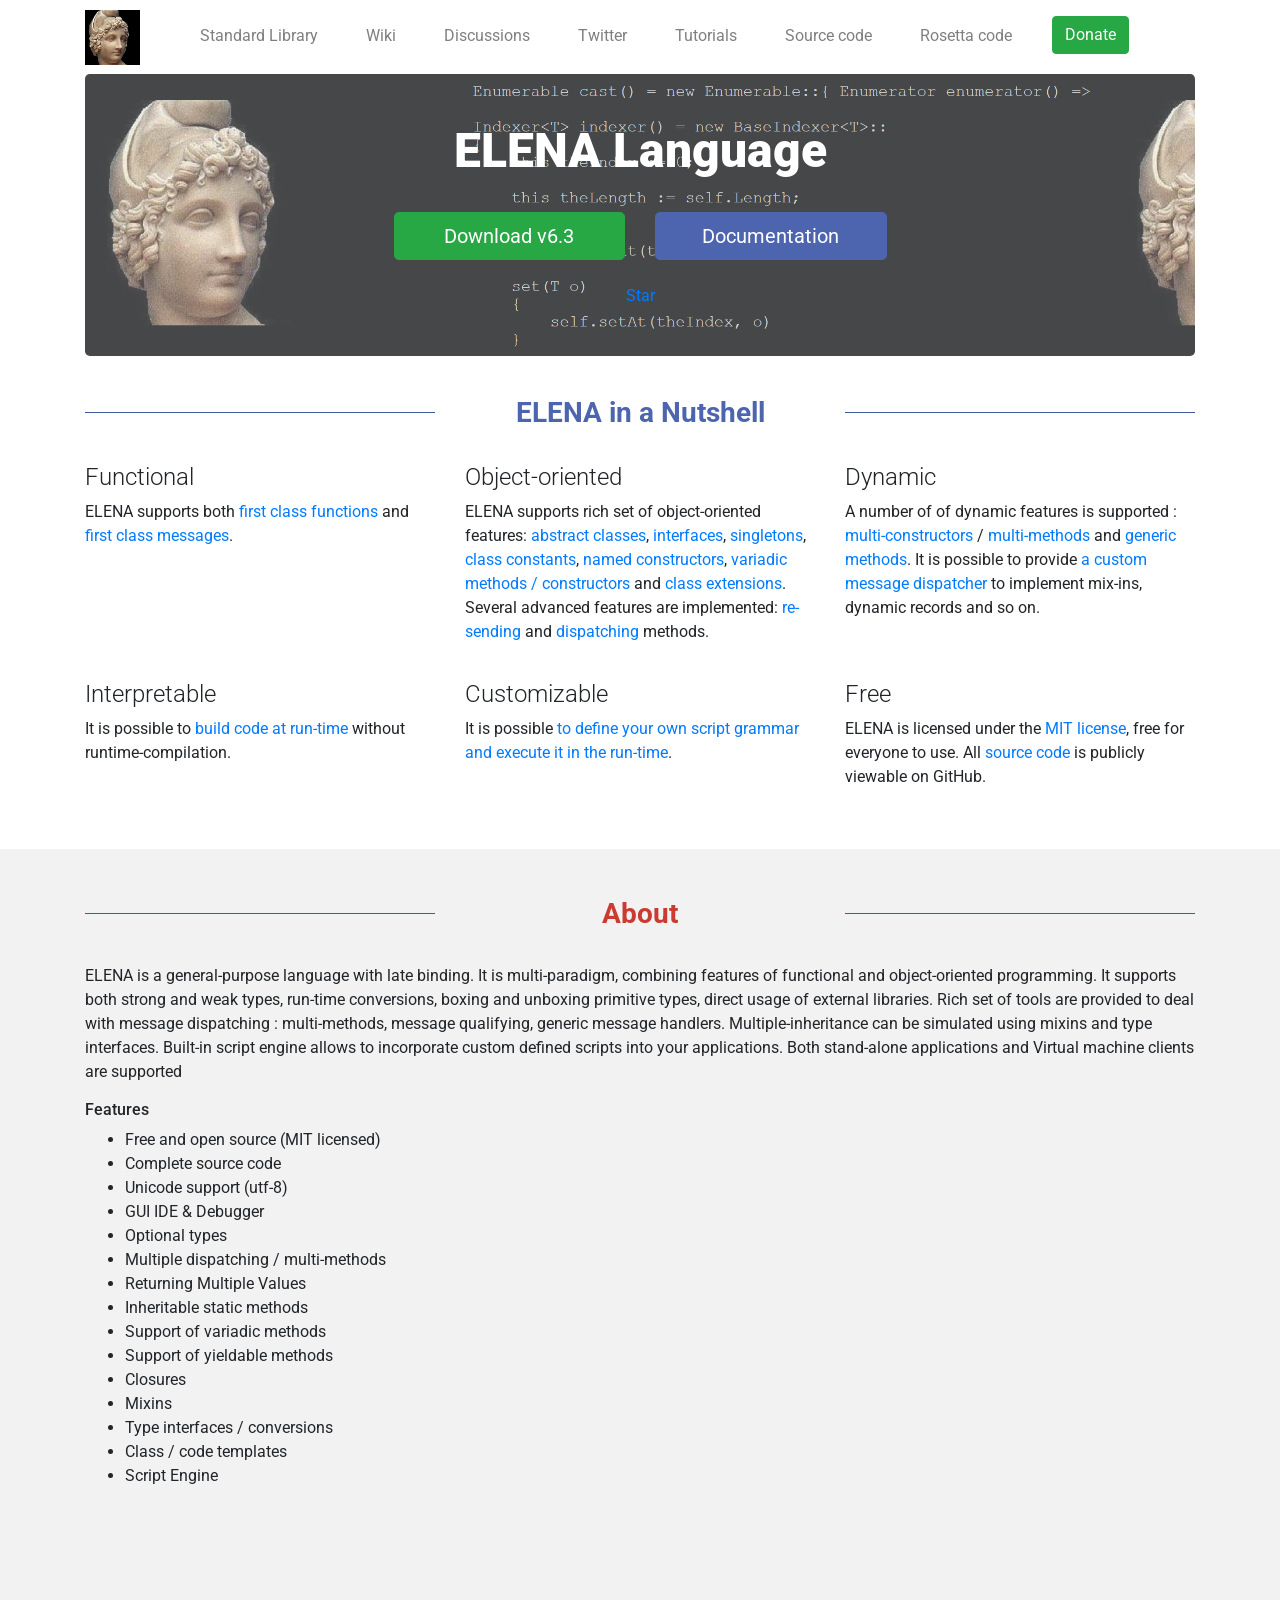
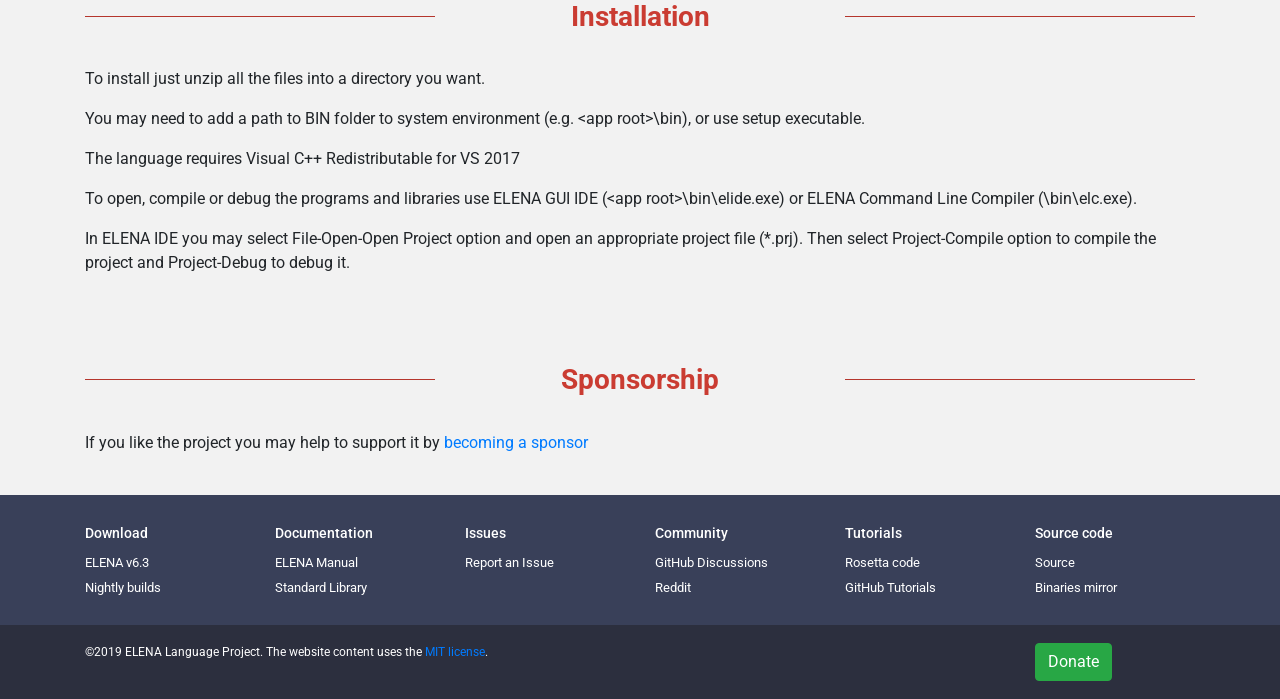
==== index.html @ dbf39932 "fixing index page" ====
<!DOCTYPE html>
<html lang="en">
<head>
   <meta charset="utf-8">
   <meta http-equiv="content-type" content="text/html; charset=UTF-8">
   <title>ELENA Programming Language</title>
   <meta name="author" content="Aleksey Rakov">
   <meta property="og:title" content="ELENA Programming Language"/>
   <meta property="og:image" content="/header_70.png"/>
   <meta name="description" content="ELENA is a general-purpose, pure object-oriented language with late binding">
   <meta name="keywords" content="ELENA is a general-purpose language with late binding. It is multi-paradigm, combining features of functional and object-oriented programming. Find out more about ELENA here.">
   <link href="https://fonts.googleapis.com/css?family=Roboto:400,400i,500,500i,700,700i" rel="stylesheet">
   <link href="bootstrap.min.css" rel="stylesheet">
   <link rel="stylesheet" href="app.css" />
   <link rel="stylesheet" href="fonts.css" />
   <link rel="stylesheet" href="github.css" /> 
   <link rel="icon" type="image/png" href="/logo.png"/>
</header>     
<body>
   <div class="container py-3 py-lg-0">
     <nav class="navbar navbar-expand-lg navbar-light bg-light" id="main-menu">
       <a class="navbar-brand" href="/" id="logo">
         <img src="logo.png" />
       </a>
       <button class="navbar-toggler ml-auto hidden-sm-up float-xs-left" type="button" data-toggle="collapse" data-target="#navbarSupportedContent" aria-controls="navbarSupportedContent" aria-expanded="false" aria-label="Toggle navigation">
         <span class="navbar-toggler-icon"></span>
       </button>
       <div class="collapse navbar-collapse" id="navbarSupportedContent">
         <ul class="navbar-nav mr-auto">
           <li class="nav-item  flex-md-fill text-md-center">
             <a class="nav-link" href="api/index.html">Standard Library</a>
           </li>
           <li class="nav-item flex-md-fill text-md-center">
             <a class="nav-link" href="https://github.com/ELENA-LANG/elena-lang/wiki">Wiki</a>
           </li>
           <li class="nav-item  flex-md-fill text-md-center">
             <a class="nav-link" href="https://github.com/ELENA-LANG/elena-lang/discussions/">Discussions</a>
           </li>
           <li class="nav-item  flex-md-fill text-md-center">
             <a class="nav-link" href="https://twitter.com/elena_language">Twitter</a>
           </li>
           <li class="nav-item  flex-md-fill text-md-center">
             <a class="nav-link" href="https://github.com/ELENA-LANG/elena-lang/wiki/Tutorials">Tutorials</a>
           </li>
           <li class="nav-item  flex-md-fill text-md-center">
             <a class="nav-link" href="https://github.com/ELENA-LANG/elena-lang">Source code</a>
           </li>
           <li class="nav-item  flex-md-fill text-md-center">
             <a class="nav-link" href="http://rosettacode.org/wiki/Category:Elena">Rosetta code</a>
           </li>
           <li class="nav-item donate flex-md-fill text-md-center">
             <a class="btn btn-success" href="https://paypal.me/elenaprolang">Donate</a>
           </li>
         </ul>
       </div>
     </nav>
   </div>


<div class="container">
  <div class="jumbotron" style="text-align: center;" id="main-jumbo">
    <div class="container page-heading">
      <h1 class="display-5 main-heading">
        ELENA Language
      </h1>
</br/>
      <div class="row">
        <div class="col-lg-3 col-md-1 col-sm-1"></div>
        <div class="col-lg-3 col-md-5 col-sm-5">
          <a class="btn btn-success btn-lg btn-block" href="https://github.com/ELENA-LANG/elena-lang/releases/tag/v6.3.0" role="button">Download v6.3</a>
        </br/>

        </div>
        <div class="col-lg-3 col-md-5 col-sm-5 docs">
          <a class="btn btn-primary btn-lg btn-block" href="https://github.com/ELENA-LANG/elena-lang/wiki/ELENA-Programming-Manual" role="button">Documentation</a>
        </br/>
        </div>
        <div class="col-3 col-md-1 col-sm-1"></div>
      </div>
      <div clsss="row">
        <a class="github-button" href="https://github.com/ELENA-LANG/elena-lang" data-icon="octicon-star" data-size="large" data-show-count="true" aria-label="Star ELENA-LANG/elena-lang on GitHub">Star</a>
      </div>
    </div>
  </div>
</div>

<div class="container pt-sm-2">
  <div class="row">
    <div class="col-lg-4 col-md-3 language-features "><hr/></div>
    <div class="col-lg-4 col-md-6 language-features section-heading">
      <h2 class="lead secondary-heading">
        ELENA in a Nutshell
      </h2>
    </div>
    <div class="col-lg-4 col-md-3 language-features"><hr/></div>
  </div>

  <br />

  <div class="row">
    <div class="col-lg-4 col-md-6 feature">
      <h3>Functional</h3>
      <p>
        ELENA supports both <a href="https://github.com/ELENA-LANG/elena-lang/wiki/ELENA-Programming-Manual#functions">first class functions</a> and
        <a href="https://github.com/ELENA-LANG/elena-lang/wiki/ELENA-Programming-Manual#first-class-messages">first class messages</a>. 
      </p>
    </div>
    <div class="col-lg-4 col-md-6 feature">
      <h3>Object-oriented</h3>
      <p>
        ELENA supports rich set of object-oriented features: <a href="https://github.com/ELENA-LANG/elena-lang/wiki/ELENA-Programming-Manual#abstract-classes">abstract classes</a>, 
        <a href="https://github.com/ELENA-LANG/elena-lang/wiki/ELENA-Programming-Manual#interfaces">interfaces</a>, 
        <a href="https://github.com/ELENA-LANG/elena-lang/wiki/ELENA-Programming-Manual#singletons">singletons</a>, 
        <a href="https://github.com/ELENA-LANG/elena-lang/wiki/ELENA-Programming-Manual#class-constants">class constants</a>, 
        <a href="https://github.com/ELENA-LANG/elena-lang/wiki/ELENA-Programming-Manual#named-constructors">named constructors</a>,
        <a href="https://github.com/ELENA-LANG/elena-lang/wiki/ELENA-Programming-Manual#variadic-methods ">variadic methods / constructors</a>
        and <a href="https://github.com/ELENA-LANG/elena-lang/wiki/ELENA-Programming-Manual#extensions">class extensions</a>.
        Several advanced features are implemented: 
        <a href="https://github.com/ELENA-LANG/elena-lang/wiki/ELENA-Programming-Manual#re-sending-methods">re-sending</a> and 
        <a href="https://github.com/ELENA-LANG/elena-lang/wiki/ELENA-Programming-Manual#dispatch-methods">dispatching</a> methods. 
      </p>
    </div>
    <div class="col-lg-4 col-md-6 feature">
      <h3>Dynamic</h3>
      <p>
        A number of of dynamic features is supported : 
        <a href="https://github.com/ELENA-LANG/elena-lang/wiki/ELENA-Programming-Manual#multi-constructors">multi-constructors</a>
        / <a href="https://github.com/ELENA-LANG/elena-lang/wiki/ELENA-Programming-Manual#multi-methods">multi-methods</a> and
        <a href="https://github.com/ELENA-LANG/elena-lang/wiki/ELENA-Programming-Manual#generic-methods">generic methods</a>.
        It is possible to provide 
        <a href="https://github.com/ELENA-LANG/elena-lang/wiki/ELENA-Programming-Manual#custom-dispatcher">a custom message dispatcher</a> 
        to implement mix-ins, dynamic records and so on.
      </p>
    </div>
    <div class="col-lg-4 col-md-6 feature">
      <h3>Interpretable</h3>
      <p>
        It is possible to <a href="https://github.com/ELENA-LANG/tutorials/blob/master/ExpressionTree1/README.md">
        build code at run-time</a> without runtime-compilation.
      </p>
    </div>
    <div class="col-lg-4 col-md-6 feature">
      <h3>Customizable</h3>
      <p>
        It is possible <a href="https://github.com/ELENA-LANG/elena-lang/wiki/ELENA-Programming-Manual#evaluation-tape">
        to define your own script grammar and execute it in the run-time</a>.
      </p>
    </div>
    <div class="col-lg-4 col-md-6 feature">
      <h3>Free</h3>
      <p>
        ELENA is licensed under the <a href="https://github.com/ELENA-LANG/elena-lang/blob/master/LICENSE">MIT license</a>, free for everyone to use. All <a href="https://github.com/ELENA-LANG/elena-lang">source code</a> is publicly viewable on GitHub.
      </p>
    </div>
  </div>

</div>


  <br />

<div class="container-fluid alt-color packages">
    <br><br>

    <div class="container">
      <div class="row">
        <div class="col-lg-4 col-md-3 ecosystem"><hr></div>
        <div class="col-lg-4 col-md-6 ecosystem section-heading">
          <h2 class="lead secondary-heading">
            About
          </h2>
        </div>
        <div class="col-lg-4 col-md-3 ecosystem"><hr></div>
      </div>

      <br>
      <p>
         ELENA is a general-purpose language with late binding. It is multi-paradigm, combining features of functional and object-oriented programming. It supports both strong and weak types, run-time conversions, boxing and unboxing primitive types, direct usage of external libraries. Rich set of tools are provided to deal with message dispatching : multi-methods, message qualifying, generic message handlers. Multiple-inheritance can be simulated using mixins and type interfaces. Built-in script engine allows to incorporate custom defined scripts into your applications. Both stand-alone applications and Virtual machine clients are supported      
      </p>
      <h6>Features</h6>
      <ul>
<li>Free and open source (MIT licensed)</li>
<li>Complete source code</li>
<li>Unicode support (utf-8)</li>
<li>GUI IDE & Debugger</li>
<li>Optional types</li>
<li>Multiple dispatching / multi-methods</li>
<li>Returning Multiple Values</li>
<li>Inheritable static methods</li>
<li>Support of variadic methods</li>
<li>Support of yieldable methods</li>
<li>Closures</li>
<li>Mixins</li>
<li>Type interfaces / conversions</li>
<li>Class / code templates</li>
<li>Script Engine</li>
      <br>
    </div>
      <br>
</div>

<div class="container-fluid alt-color packages">
    <br><br>

    <div class="container">
      <div class="row">
        <div class="col-lg-4 col-md-3 ecosystem"><hr></div>
        <div class="col-lg-4 col-md-6 ecosystem section-heading">
          <h2 class="lead secondary-heading">
            Installation
          </h2>
        </div>
        <div class="col-lg-4 col-md-3 ecosystem"><hr></div>
      </div>

      <br>
                <p>To install just unzip all the files into a directory you want.</p>   
             
                <p>You may need to add a path to BIN folder to system environment (e.g. &lt;app root&gt;\bin),
                or use setup executable.</p>

                <p>The language requires Visual C++ Redistributable for VS 2017</p>

                <p>To open, compile or debug the programs and libraries use ELENA GUI IDE (&lt;app root&gt;\bin\elide.exe) or ELENA Command Line Compiler 
                (<app root>\bin\elc.exe). </p>

                <p>In ELENA IDE you may select File-Open-Open Project option and open an 
                appropriate project file (*.prj). Then select Project-Compile option to 
                compile the project and Project-Debug to debug it.</p>
      <br>

    </div>
</div>

<div class="container-fluid alt-color packages">
    <br><br>

    <div class="container">
      <div class="row">
        <div class="col-lg-4 col-md-3 ecosystem"><hr></div>
        <div class="col-lg-4 col-md-6 ecosystem section-heading">
          <h2 class="lead secondary-heading">
            Sponsorship
          </h2>
        </div>
        <div class="col-lg-4 col-md-3 ecosystem"><hr></div>
      </div>

      <br>
                <p>If you like the project you may help to support it by <a href="https://github.com/sponsors/arakov/">becoming a sponsor</a></p>   
      <br>

    </div>
</div>

<footer class="container-fluid footer-menu">
    <div class="container">
      <div class="row">
        <div class="col-lg-2 col-md-3 col-sm-4 footer-menu-item">
          <h6>Download</h6>
          <ul class="nav flex-column">
            <li class="nav-item">
              <a class="nav-link" href="https://github.com/ELENA-LANG/elena-lang/releases/tag/v6.3.0">ELENA v6.3</a>
            </li>
            <li class="nav-item">
              <a class="nav-link" href="https://ci.appveyor.com/project/arakov/elena-lang/build/artifacts">Nightly builds</a>
            </li>
          </ul>
        </div>
        <div class="col-lg-2 col-md-3 col-sm-4 footer-menu-item">
          <h6>Documentation</h6>
          <ul class="nav flex-column">
            <li class="nav-item">
              <a class="nav-link" href="https://github.com/ELENA-LANG/elena-lang/wiki/ELENA-Programming-Manual">ELENA Manual</a>
            </li>
            <li class="nav-item">
              <a class="nav-link" href="api/index.html">Standard Library</a>
            </li>
          </ul>
        </div>
        <div class="col-lg-2 col-md-3 col-sm-4 footer-menu-item">
          <h6>Issues</h6>
          <ul class="nav flex-column">
            <li class="nav-item">
              <a class="nav-link" href="https://github.com/ELENA-LANG/elena-lang/issues/new">Report an Issue</a>
            </li>
          </ul>
        </div>
        <div class="col-lg-2 col-md-3 col-sm-4 footer-menu-item">
          <h6>Community</h6>
          <ul class="nav flex-column">
            <li class="nav-item">
              <a class="nav-link" href="https://github.com/ELENA-LANG/elena-lang/discussions/">GitHub Discussions</a>
            </li>
            <li class="nav-item">
              <a class="nav-link" href="https://www.reddit.com/r/elena_lang/">Reddit</a>
            </li>
          </ul>
        </div>
        <div class="col-lg-2 col-md-3 col-sm-4 footer-menu-item">
          <h6>Tutorials</h6>
          <ul class="nav flex-column">
            <li class="nav-item">
              <a class="nav-link" href="http://rosettacode.org/wiki/Category:Elena">Rosetta code</a>
            </li>
            <li class="nav-item">
              <a class="nav-link" href="https://github.com/ELENA-LANG/elena-lang/wiki/Tutorials">GitHub Tutorials</a>
            </li>
          </ul>
        </div>
        <div class="col-lg-2 col-md-3 col-sm-4 footer-menu-item">
          <h6>Source code</h6>
          <ul class="nav flex-column">
            <li class="nav-item">
              <a class="nav-link" href="https://github.com/ELENA-LANG/elena-lang">Source</a>
            </li>
            <li class="nav-item">
              <a class="nav-link" href="https://sourceforge.net/projects/elenalang/files/">Binaries mirror</a>
            </li>
          </ul>
        </div>
      </div>
    </div>
    <br />
  </footer>

<footer class="container-fluid footer-copy">
    <div class="container">
      <div class="row">
        <div class="col-md-10 py-2">
          <p>
            ©2019 ELENA Language Project. The website content uses the <a href="https://github.com/ELENA-LANG/elena-lang/blob/master/LICENSE">MIT license</a>.
          </p>
        </div>
        <div class="col-md-2 py-2">
          <a class="btn btn-success" href="https://paypal.me/elenaprolang">Donate</a>
        </div>
      </div>
    </div>
</footer>

<script async defer src="https://buttons.github.io/buttons.js"></script>

</body>

</html>
---- app.css ----
#main-menu {
  background-color: #fff !important;
  padding: 0;
}
#main-menu li.nav-item {
  padding: 16px;
  border-bottom: 2px solid #fff;
}
#main-menu li.nav-item:hover {
  background-color: #eee;
  border-bottom: 2px solid #CA3C32;
}
#main-menu li.nav-item.donate:hover {
  background-color: #fff;
  border-bottom: 0;
}
#main-menu li.nav-item.active {
  border-bottom: 2px solid #CA3C32;
}
#logo {
  padding: 0 20px 0 0;
}
#logo img {
  width: 55px;
  height: 55px;
}

.main-heading {
  /* font-family: "Futura LT Medium"; */
  font-family: "Roboto", sans-serif;
  font-weight: 100;
  font-size: 48px;
}
.secondary-heading {
  /* font-family: "Futura LT Medium"; */
  font-family: "Roboto", sans-serif;
  font-weight: 400;
  font-size: 18px;
  margin-bottom: 50px;
}

.page-heading a {
  /* font-family: "Futura LT Medium"; */
  font-family: "Roboto", sans-serif;
  font-weight: 400;
}

.extra-link {
  font-size: 12px;
  text-decoration: none !important;
}

.language-features {
  text-align: center;
  color: #4D64AE;
}
.language-features hr {
  background-color: #4D64AE;
}

.section-heading .lead {
  /* font-family: "Futura LT Medium"; */
  font-family: "Roboto", sans-serif;
  font-weight: 300;
  font-weight: 700;
  font-size: 28px;
}
.section-heading h2 {
  margin-bottom: 10px;
}
.section-heading h5 {
  /* font-family: "Futura LT Medium"; */
  font-family: "Roboto", sans-serif;
  font-weight: 400p
  font-size: 16px;
}

.feature {
  /* text-align: center; */
}
.feature h4 {
  text-align: left;
  /* border-bottom: 1px solid #4D64AE; */
  padding-bottom: 5px;
  /* font-family: "Futura LT Medium"; */
  font-family: "Roboto", sans-serif;
  font-weight: 700;
  color: #4D64AE;
  font-size: 18px;
}
.feature p {
  /* font-family: "Futura LT Medium"; */
  font-family: "Roboto", sans-serif;
  font-size: 16px;
  text-align: left;
  text-justify: inter-character;
}

.ecosystem {
  text-align: center;
  color: #CA3C32;
}

.alt-color {
  background-color: #F2F2F2;
}
#ecosystem-tab {
  border: 0;
  width: 100%;
}
#ecosystem-tab .nav-item a {
  padding: 18px 0;
  border: 0;
  /* font-family: "Futura LT Medium"; */
  font-family: "Roboto", sans-serif;
  font-size: 14px;
}
#ecosystem-tab .nav-item a.active {
  border-top: 4px solid #CA3C32;
  color: #CA3C32;
}
#ecosystem-tab .nav-item a {
  color: #898989;
}
#ecosystem-tab-content div.tab-pane {
  background-color: #fff;
  /* border-left: 1px solid #ddd; */
  margin-left: -15px;
  margin-right: -15px;
  min-height: 300px;
  margin-bottom: 20px;
  /* padding: 20px; */
}
.ecosystem hr {
  background-color: #CA3C32;
}

.ide, .blog, .video {
  background-color: #F2F2F2;
  border-left: 20px solid #fff;
  border-right: 20px solid #fff;
  padding: 20px;
  text-align: center;
  border-bottom: 20px solid #fff;
}

.feature {
  padding-bottom: 20px;
}
.feature .outer-link {
  /* font-family: "Futura LT Medium"; */
  font-family: "Roboto", sans-serif;
  text-align: center;
}
.ide-feature {
  text-align: center;
}

.editor-icon {
  text-align: center;
}
.editor-icon img {
  padding: 10px 0;
  height: 80px;
}

.packages {
  /* font-family: "Futura LT Medium"; */
  font-family: "Roboto", sans-serif;
}

.blog {
  /* font-family: "Futura LT Medium"; */
  font-family: "Roboto", sans-serif;
  text-align: left;
}
.blog h3 {
  /* font-family: "Futura LT Medium"; */
  font-family: "Roboto", sans-serif;
  font-size: 18px;
  margin-bottom: 0;
}
.blog h3 a {
  color: #4D64AE;
  display: block;
  min-height: 42px;
}
.blog .article-date {
  font-size: 12px;
  color: #999;
}
.blog p {
  border-top: 1px solid #ccc;
  margin-top: 10px;
  padding-top: 10px;
  margin-bottom: 0px;
  font-size: 14px;
}

.social-network {
  /* font-family: "Futura LT Medium"; */
  font-family: "Roboto", sans-serif;
  font-size: 14px;
  background-position: top left;
  background-repeat: no-repeat;
  padding-left: 60px;
  background-size: 50px;
  border-bottom: 1px solid #ccc;
}
.social-network h4 {
  /* font-family: "Futura LT Medium"; */
  font-family: "Roboto", sans-serif;
  font-size: 16px;
}
.social-network.discourse {
  background-image: url("../img/discourse.png");
  margin-top: 14px;
}
.social-network.gitter {
  background-image: url("../img/gitter.png");
  margin-top: 14px;
}
.social-network.youtube {
  background-image: url("../img/youtube.png");
  margin-top: 14px;
  border-bottom: 0;
}
.social-network.twitter {
  background-image: url("../img/twitter.png");
  margin-top: 14px;
  border-bottom: 0;
}
.social-network.github {
  background-image: url("../img/github.png");
  margin-top: 14px;
}
.social-network.facebook {
  background-image: url("../img/facebook.png");
  margin-top: 14px;
  border-bottom: 0;
}

.video {
  text-align: left;
  /* font-family: "Futura LT Medium"; */
  font-family: "Roboto", sans-serif;
  background-color: #fff;
}
.video img {
  width: 100%;
}
.video h6 {
  padding: 10px;
  background-color: #F2F2F2;
}
.video a {
  font-size: 14px;
}

.btn {
  /* font-family: "Futura LT Medium"; */
  font-family: "Roboto", sans-serif;
}

.footer-menu {
  background-color: #394059;
  color: #fff;
  /* font-family: "Futura LT Medium"; */
  font-family: "Roboto", sans-serif;
}
.footer-menu h6 {
  /* font-family: "Futura LT Medium"; */
  font-family: "Roboto", sans-serif;
  font-weight: 500;
  font-size: 14px;
}
.footer-menu ul.nav li a {
  padding: 3px 0;
  /* font-family: "Futura LT Medium"; */
  font-family: "Roboto", sans-serif;
  font-size: 13px;
  color: #fff;
}

.footer-copy {
  background-color: #2C2F3E;
  color: #fff;
  /* font-family: "Futura LT Medium"; */
  font-family: "Roboto", sans-serif;
  font-size: 12px;
  padding: 10px 0;
}
.footer-copy p {
  padding: 0;
  margin: 0;
}

h4.card-title {
	margin: 0;
	font-family: "Roboto";
	font-size: 1rem;
}

.card-header {
	padding: 0;
}

.tab-title {
  background-color: #CA3C32;
  /* font-family: "Futura LT Medium"; */
  font-family: "Roboto", sans-serif;
  font-size: 16px;
  padding: 18px 20px;
  border: 0;
  font-weight: 400;
  /* border-top: 4px solid #CA3C32; */
  color: #fff;
}

.nav-tabs {
    display:none;
}

@media(min-width: 768px) {
  .nav-tabs {
      display: flex;
  }

  .card {
      border: none;
  }

  .card .card-header {
      display:none;
  }

  .card .collapse{
      display:block;
  }

  .tab-title {
    display: none;
  }
}

@media(max-width: 767px) {
  .tab-pane {
      display: block !important;
      opacity: 1;
  }
  .social-network {
    border: 0;
  }
  .donate {
    display: none;
  }
}

@media(max-width: 576px) {
  .docs {
    margin-top: 20px;
  }
}

.btn-primary {
  background-color: #4D64AE;
  border-color: #4D64AE;
}
.link {
  color: #4D64AE;
}

.footer-menu-item {
  margin-top: 30px;
}

#ecosystem-tab-content div.tab-pane {
  padding: 10px;
  padding-top: 20px;
}

#ecosystem-tab-content div.tab-pane h4 {
  color: #CA3C32;
}
#ecosystem-tab-content div.tab-pane h6 {
  color: #CA3C32;
  font-weight: 600;
}

#ecosystem-tab-content div.tab-pane div.code-sample p {
  font-size: 14px;
}

img.ecosystem-image {
  float: left;
  margin-right: 20px;
}

.jumbotron {
    background-image: url(header_70.png);
    background-repeat: repeat-x;
    background-size: auto 100%;
}

img {
  max-width: 100%;
}

.page-heading .main-heading {
  color: #fff;
  font-weight: 900;
}
.page-heading .secondary-heading {
  color: #ccc;
}

.jumbotron a.link {
  color: #ccc;
}


.container {
  /* font-family: "Futura LT Medium"; */
}

h1 {
  /* font-family: "Futura LT Medium"; */
  font-family: "Roboto", sans-serif;
  font-weight: 500;
  font-size: 36px;
}
h2 {
  /* font-family: "Futura LT Medium"; */
  font-family: "Roboto", sans-serif;
  font-weight: 400;
  font-size: 32px;
}
h3 {
  /* font-family: "Futura LT Medium"; */
  font-family: "Roboto", sans-serif;
  font-weight: 300;
  font-size: 24px;
}
h4 {
  /* font-family: "Futura LT Medium"; */
  font-family: "Roboto", sans-serif;
  font-size: 20px;
}

table th {
  background-color: #eee;
}

blockquote {
  background: #f8f8f8;
  border-left: 7px solid #ccc;
  margin: 1.5em 7px;
  padding: 0.2em 7px;
  quotes: "\201C""\201D";
}
blockquote:before {
  color: #ccc;
  content: open-quote;
  font-size: 3.5em;
  line-height: 0.1em;
  vertical-align: -0.4em;
}
blockquote p {
  display: inline;
  font-style: italic;
}

#top-alert {
  padding-left: 0;
  padding-right: 0;
}
#top-alert .alert {
  margin-bottom: 0.2rem;
}
#top-alert p {
  margin-bottom: 0;
}

#main-jumbo {
  padding: 3rem 2rem;
}

code, table.benchmarks tbody {
  font: 9pt Monaco, 'Consolas', monospace;
}

pre {
  border: 1px solid #ddd;
  background: rgb(250, 250, 250);
  margin: 1em -1.5em;
  padding: 1em 1.5em;
  overflow: auto;
  direction: ltr;
  border-radius: 5px;
}

@media (min-width: 992px) and (max-width: 1199px) {
	.navbar-expand-lg .navbar-nav .nav-link {
		padding-right: .1rem;
		padding-left: .1rem;
	}
}

@media (max-width: 575px) {
	.main-heading {
		font-size: 36px;
	}
}



caption {
    padding-top: 8px;
    padding-bottom: 8px;
    color: #777;
    text-align: left;
}
th {
    text-align: left;
}
table {
    max-width: 100%;
    margin-bottom: 20px;
    border: 1px solid #dedede;
}

table > thead > tr > th,
table > tbody > tr > th,
table > tfoot > tr > th,
table > thead > tr > td,
table > tbody > tr > td,
table > tfoot > tr > td {
    padding: 8px;
    line-height: 1.42857143;
    vertical-align: top;
    border-top: 1px solid #ddd;
}
table > thead > tr > th {
    vertical-align: bottom;
    border-bottom: 2px solid #ddd;
    text-transform: none;
    background-color: #777;
    color: white;
    text-align: left;
}
table > caption + thead > tr:first-child > th,
table > colgroup + thead > tr:first-child > th,
table > thead:first-child > tr:first-child > th,
table > caption + thead > tr:first-child > td,
table > colgroup + thead > tr:first-child > td,
table > thead:first-child > tr:first-child > td {
    border-top: 0;
}

table > tbody > tr:nth-of-type(odd) {
    background-color: #f9f9f9;
}

table col[class*="col-"] {
    position: static;
    display: table-column;
    float: none;
}
table td[class*="col-"],
table th[class*="col-"] {
    position: static;
    display: table-cell;
    float: none;
}

table tr td {
    hyphens: auto;
}
---- fonts.css ----
@font-face {
    font-family:"Futura LT Bold";
    src:url("../font/FuturaLT-Bold.woff2") format("woff2"), url("../font/FuturaLT-Bold.woff") format("woff");
    font-style:normal;font-weight:400;
}


@font-face {
    font-family:"Futura LT Medium";
    src:url("../font/FuturaLT.woff2") format("woff2"), url("../font/FuturaLT.woff") format("woff");
    font-style:normal;font-weight:400;
}
---- github.css ----
/*

github.com style (c) Vasily Polovnyov <vast@whiteants.net>

*/

.hljs {
  display: block;
  overflow-x: auto;
  padding: 0.5em;
  color: #333;
  background: #f8f8f8;
}

.hljs-comment,
.hljs-quote {
  color: #998;
  font-style: italic;
}

.hljs-keyword,
.hljs-selector-tag,
.hljs-subst {
  color: #333;
  font-weight: bold;
}

.hljs-number,
.hljs-literal,
.hljs-variable,
.hljs-template-variable,
.hljs-tag .hljs-attr {
  color: #008080;
}

.hljs-string,
.hljs-doctag {
  color: #d14;
}

.hljs-title,
.hljs-section,
.hljs-selector-id {
  color: #900;
  font-weight: bold;
}

.hljs-subst {
  font-weight: normal;
}

.hljs-type,
.hljs-class .hljs-title {
  color: #458;
  font-weight: bold;
}

.hljs-tag,
.hljs-name,
.hljs-attribute {
  color: #000080;
  font-weight: normal;
}

.hljs-regexp,
.hljs-link {
  color: #009926;
}

.hljs-symbol,
.hljs-bullet {
  color: #990073;
}

.hljs-built_in,
.hljs-builtin-name {
  color: #0086b3;
}

.hljs-meta {
  color: #999;
  font-weight: bold;
}

.hljs-deletion {
  background: #fdd;
}

.hljs-addition {
  background: #dfd;
}

.hljs-emphasis {
  font-style: italic;
}

.hljs-strong {
  font-weight: bold;
}
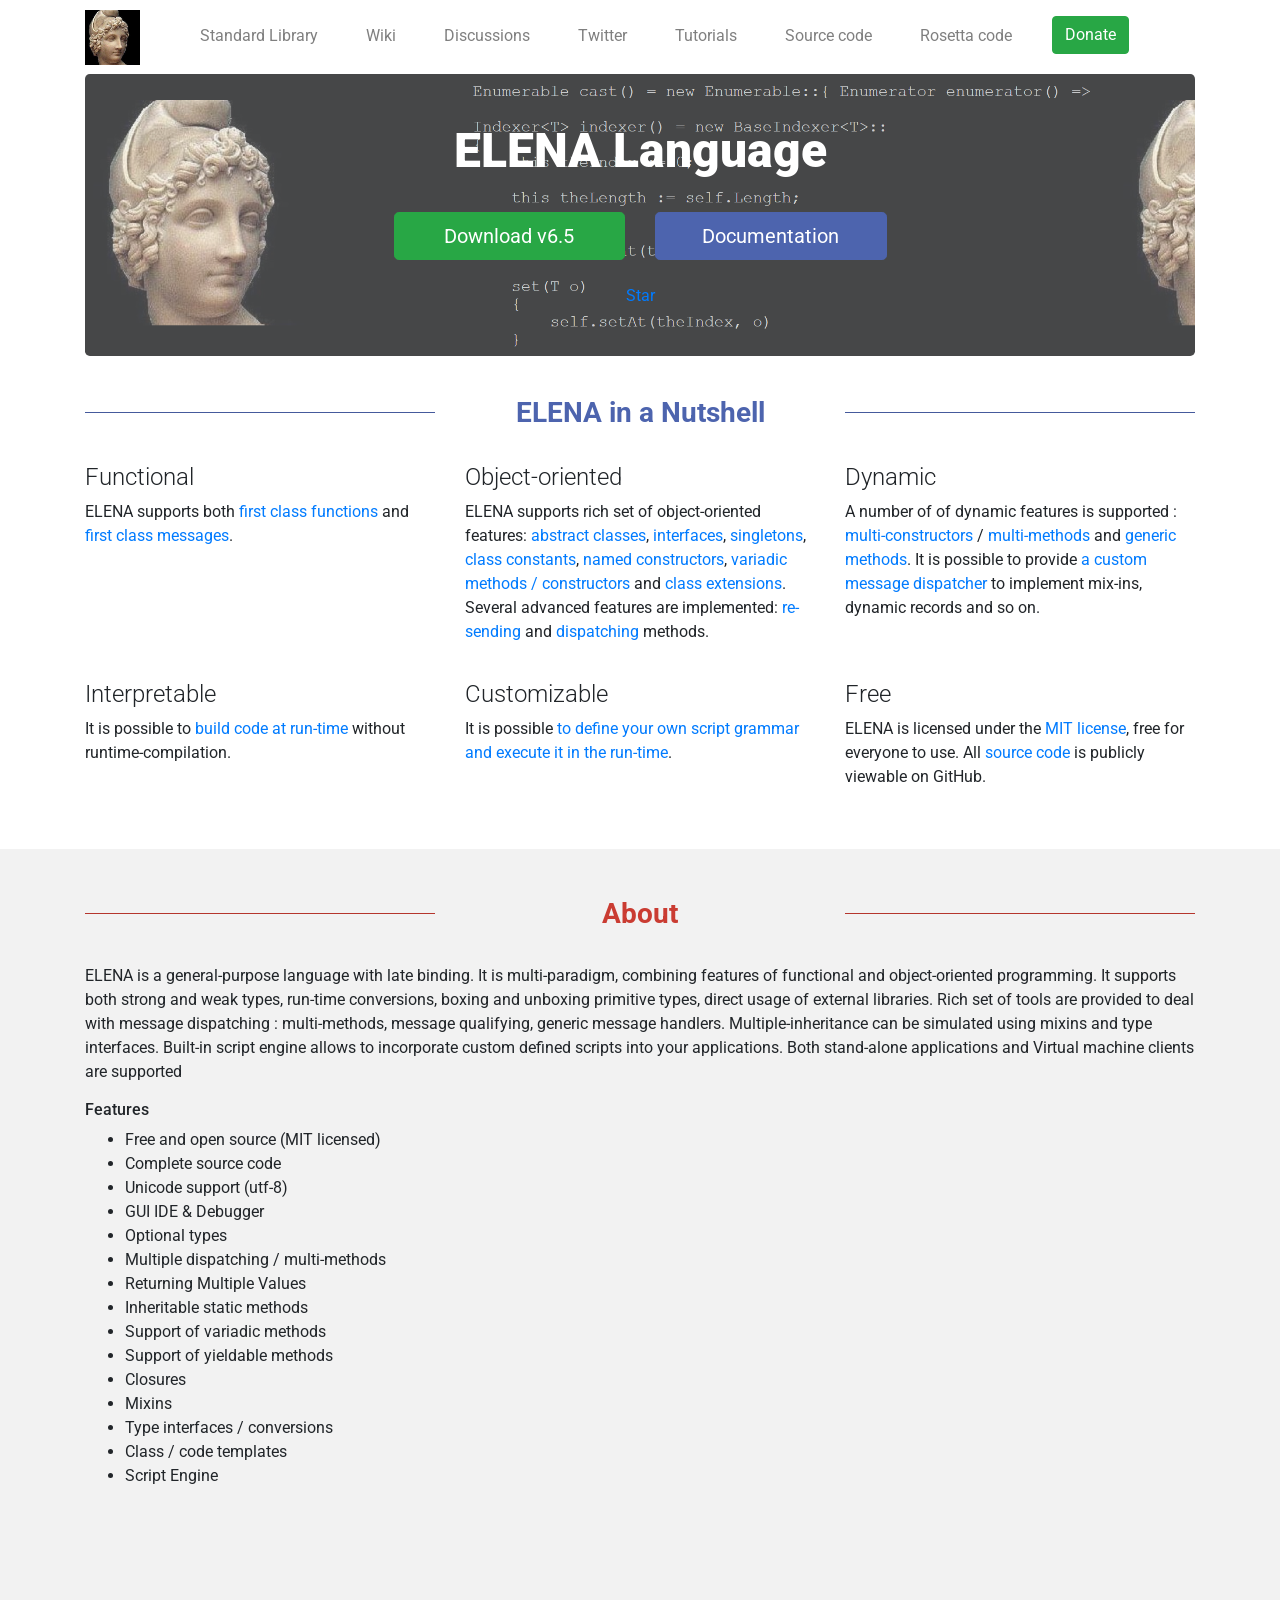
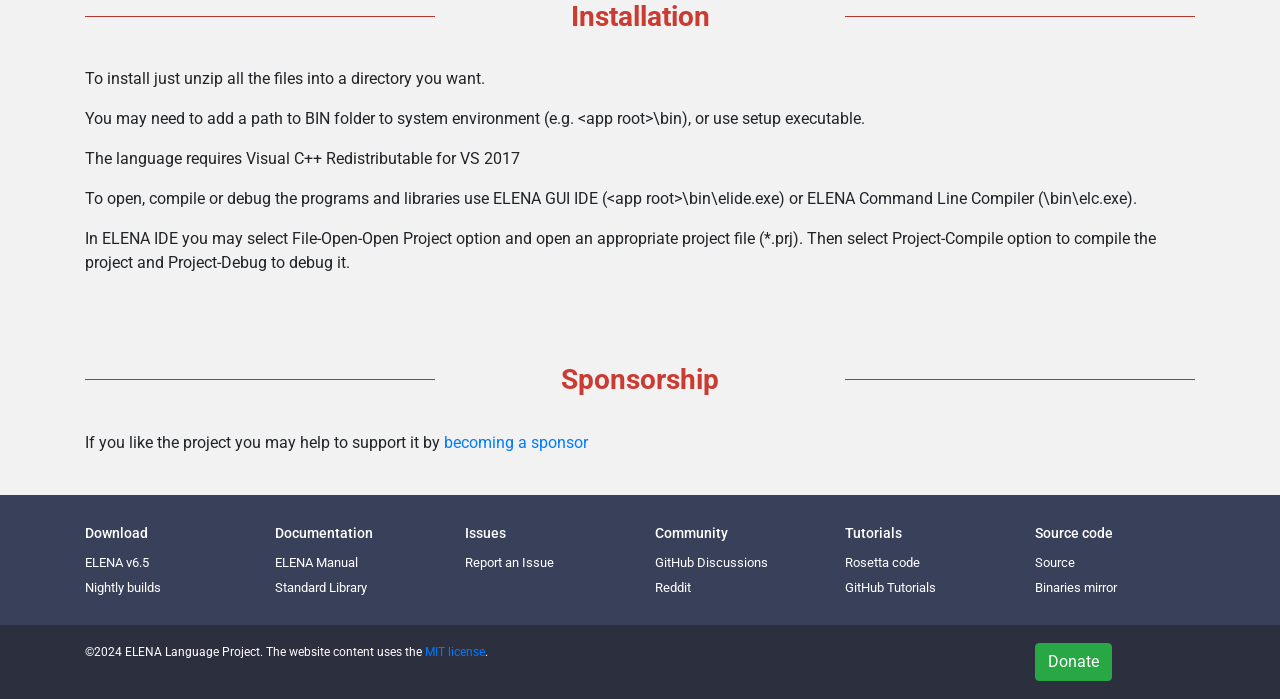
==== commit 0d4904b6: "updating web page" ====
--- a/index.html
+++ b/index.html
@@ -67,7 +67,7 @@
       <div class="row">
         <div class="col-lg-3 col-md-1 col-sm-1"></div>
         <div class="col-lg-3 col-md-5 col-sm-5">
-          <a class="btn btn-success btn-lg btn-block" href="https://github.com/ELENA-LANG/elena-lang/releases/tag/v6.3.0" role="button">Download v6.3</a>
+          <a class="btn btn-success btn-lg btn-block" href="https://github.com/ELENA-LANG/elena-lang/releases/tag/v6.5.0" role="button">Download v6.5</a>
         </br/>
 
         </div>
@@ -260,7 +260,7 @@
           <h6>Download</h6>
           <ul class="nav flex-column">
             <li class="nav-item">
-              <a class="nav-link" href="https://github.com/ELENA-LANG/elena-lang/releases/tag/v6.3.0">ELENA v6.3</a>
+              <a class="nav-link" href="https://github.com/ELENA-LANG/elena-lang/releases/tag/v6.5.0">ELENA v6.5</a>
             </li>
             <li class="nav-item">
               <a class="nav-link" href="https://ci.appveyor.com/project/arakov/elena-lang/build/artifacts">Nightly builds</a>
@@ -329,7 +329,7 @@
       <div class="row">
         <div class="col-md-10 py-2">
           <p>
-            ©2019 ELENA Language Project. The website content uses the <a href="https://github.com/ELENA-LANG/elena-lang/blob/master/LICENSE">MIT license</a>.
+            ©2024 ELENA Language Project. The website content uses the <a href="https://github.com/ELENA-LANG/elena-lang/blob/master/LICENSE">MIT license</a>.
           </p>
         </div>
         <div class="col-md-2 py-2">
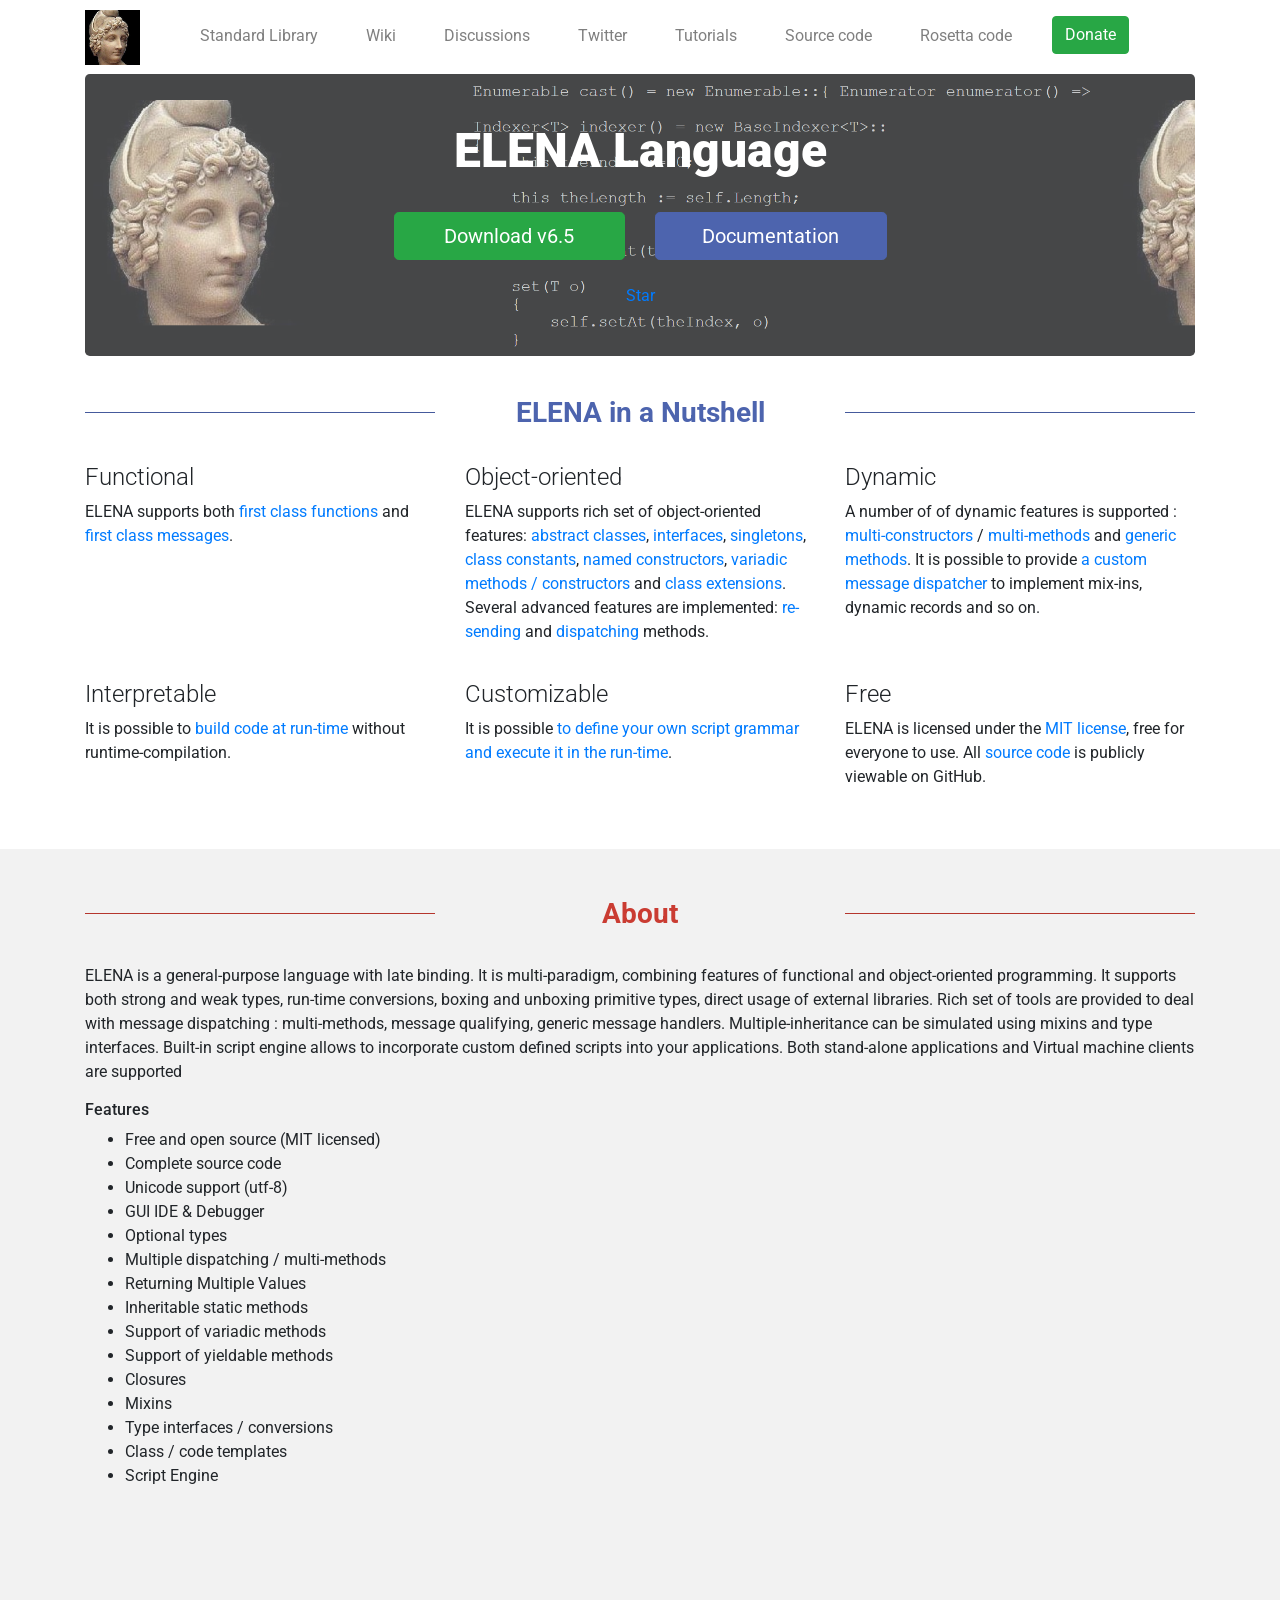
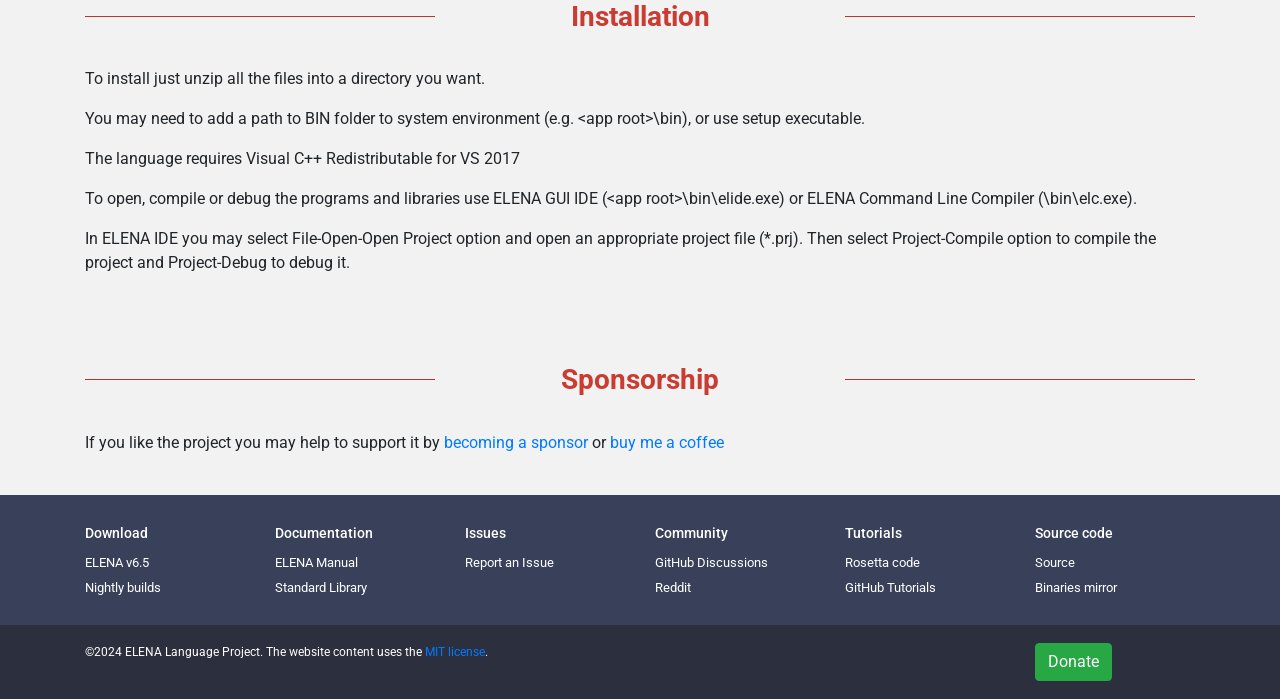
==== commit 842147b4: "updating home page" ====
--- a/index.html
+++ b/index.html
@@ -247,7 +247,7 @@
       </div>
 
       <br>
-                <p>If you like the project you may help to support it by <a href="https://github.com/sponsors/arakov/">becoming a sponsor</a></p>   
+                <p>If you like the project you may help to support it by <a href="https://github.com/sponsors/arakov/">becoming a sponsor</a> or <a href="https://buymeacoffee.com/elenaproglang">buy me a coffee</a></p>
       <br>
 
     </div>
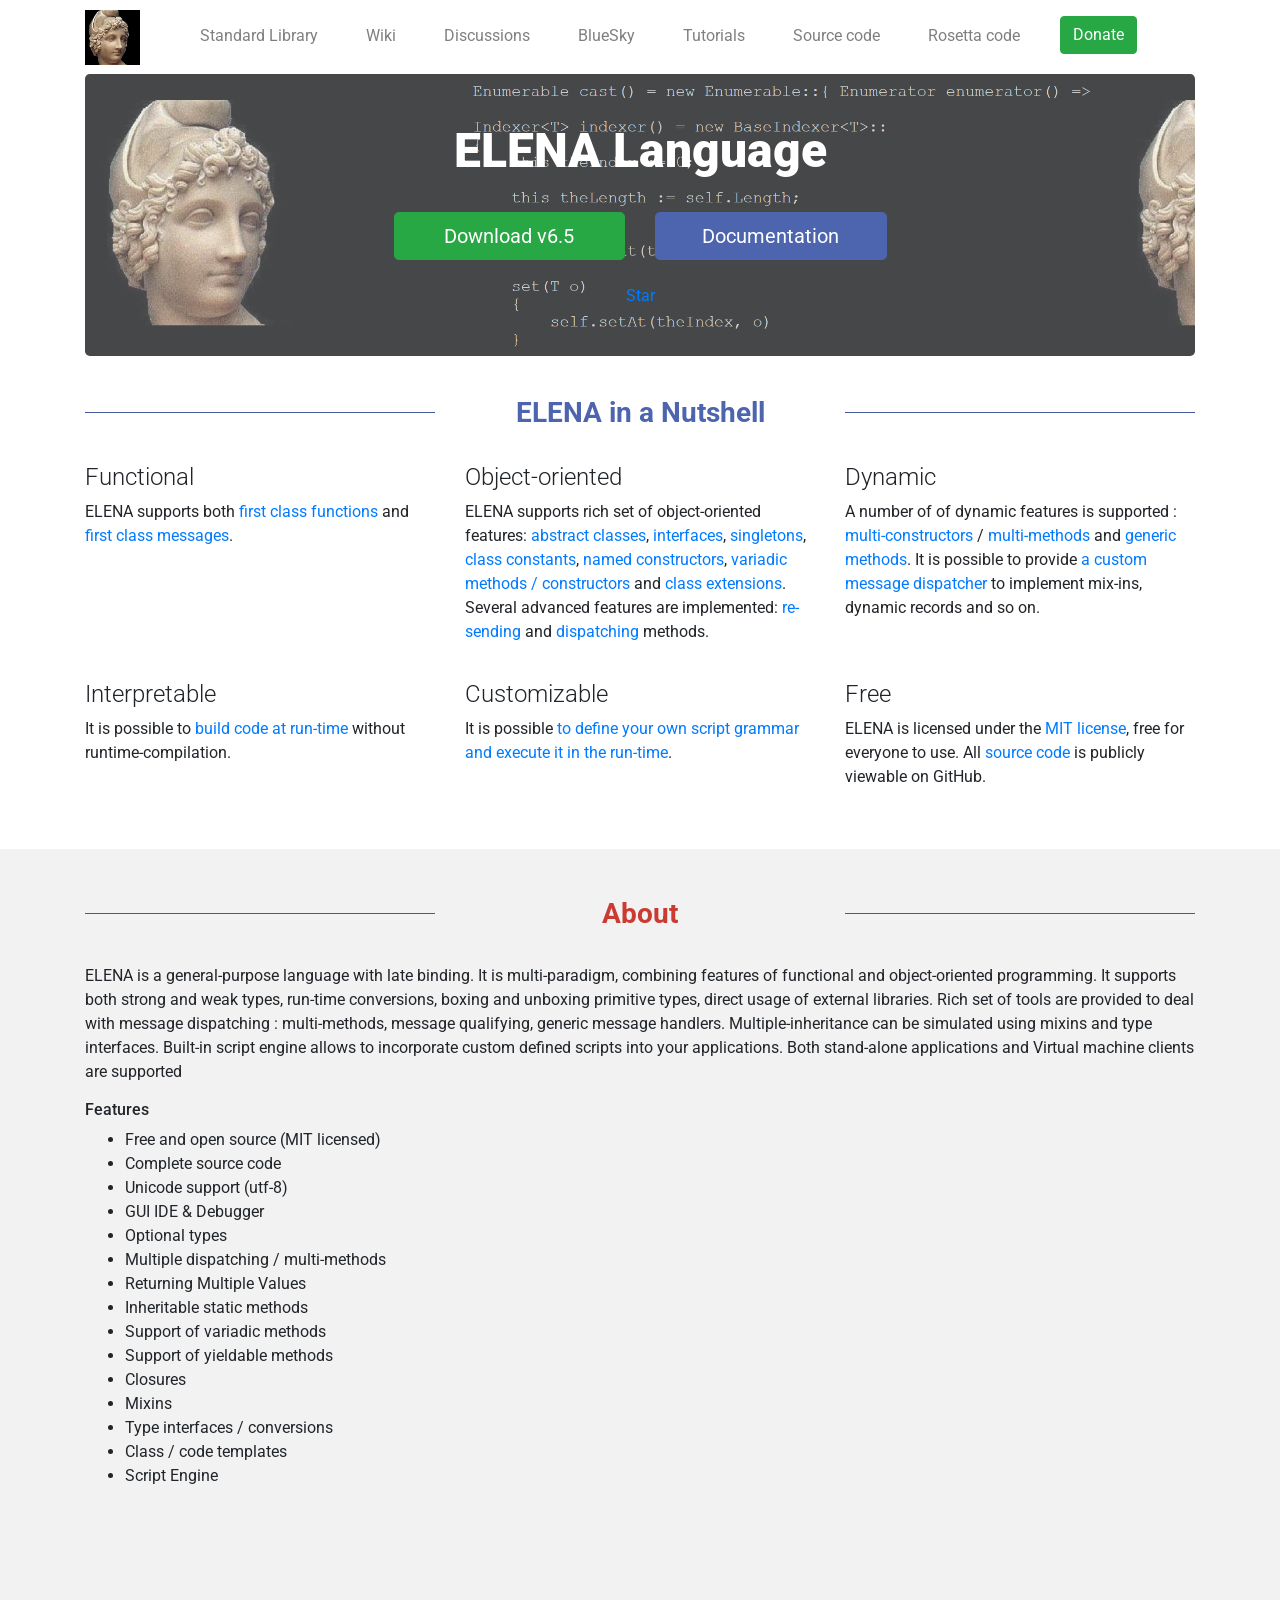
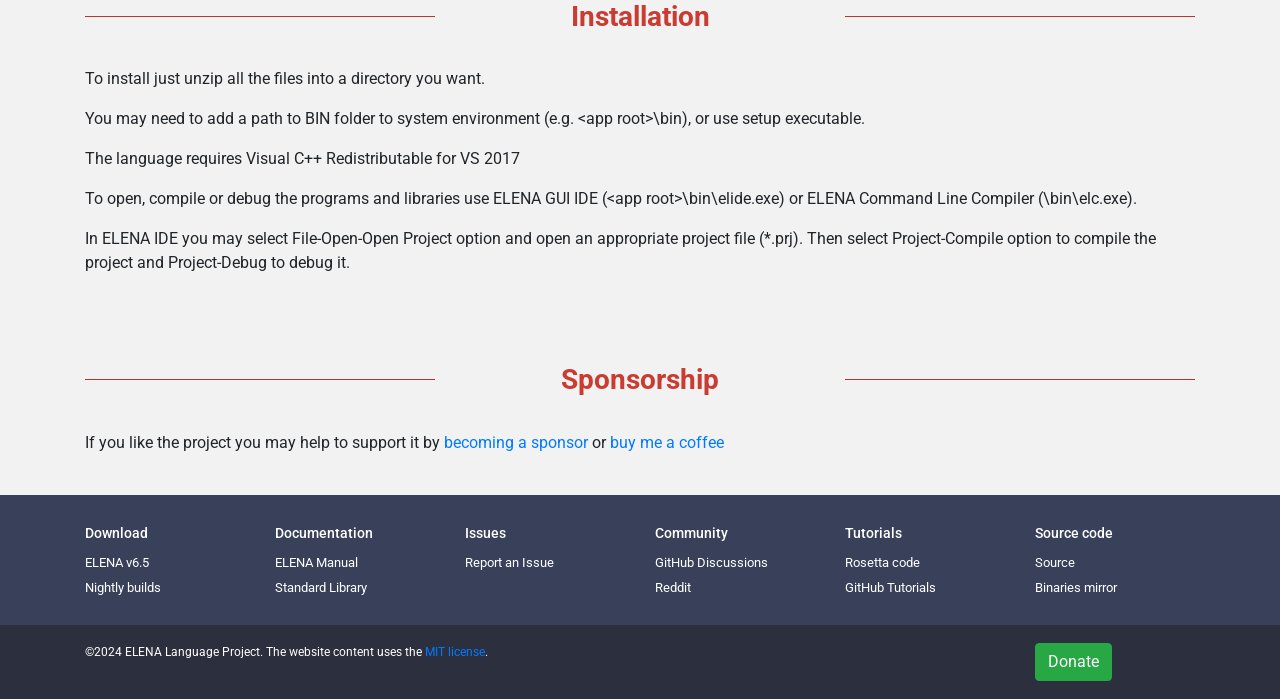
==== commit 2eb10458: "removing a link to twitter" ====
--- a/index.html
+++ b/index.html
@@ -37,7 +37,7 @@
              <a class="nav-link" href="https://github.com/ELENA-LANG/elena-lang/discussions/">Discussions</a>
            </li>
            <li class="nav-item  flex-md-fill text-md-center">
-             <a class="nav-link" href="https://twitter.com/elena_language">Twitter</a>
+             <a class="nav-link" href="https://bsky.app/profile/alexrakov.bsky.social">BlueSky</a>
            </li>
            <li class="nav-item  flex-md-fill text-md-center">
              <a class="nav-link" href="https://github.com/ELENA-LANG/elena-lang/wiki/Tutorials">Tutorials</a>
@@ -247,7 +247,7 @@
       </div>
 
       <br>
-                <p>If you like the project you may help to support it by <a href="https://github.com/sponsors/arakov/">becoming a sponsor</a> or <a href="https://buymeacoffee.com/elenaproglang">buy me a coffee</a></p>
+                <p>If you like the project you may help to support it by <a href="https://github.com/sponsors/arakov/">becoming a sponsor</a> or <a href="https://ko-fi.com/elenaprolang">buy me a coffee</a></p>
       <br>
 
     </div>
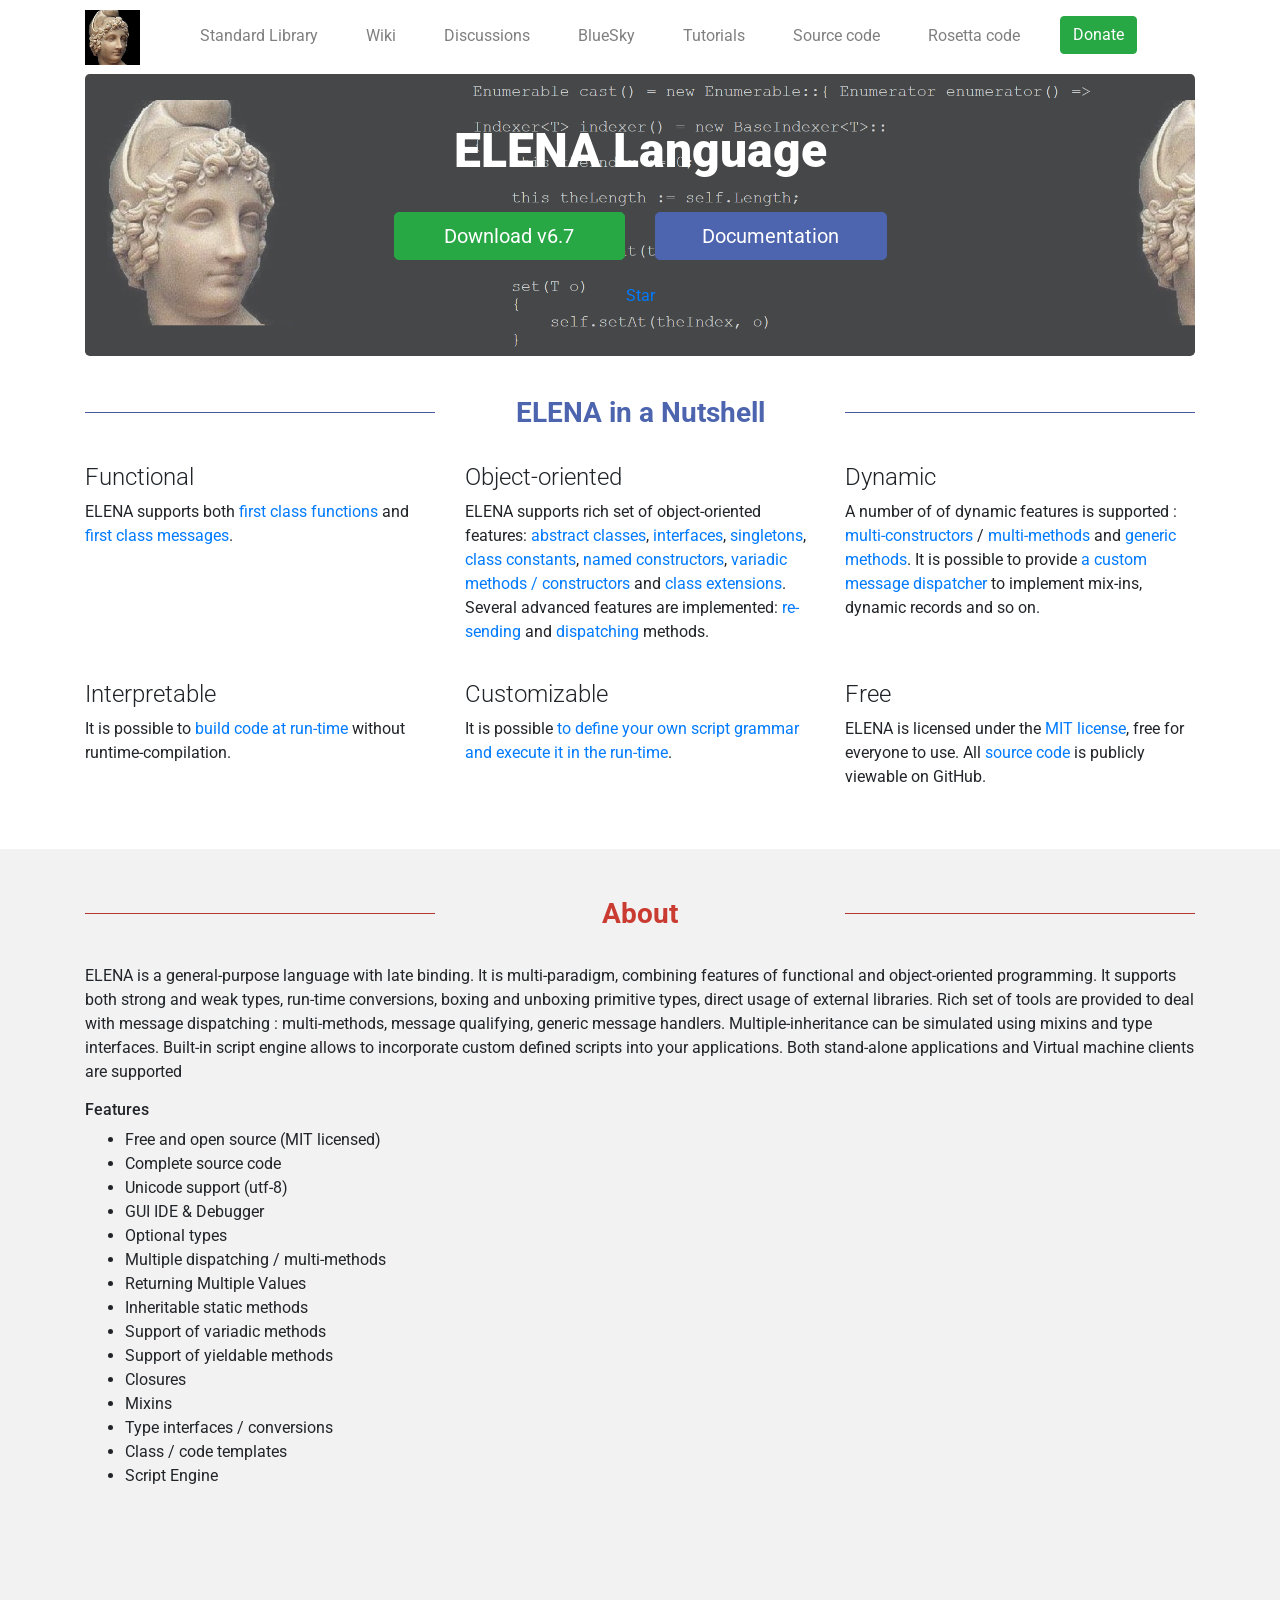
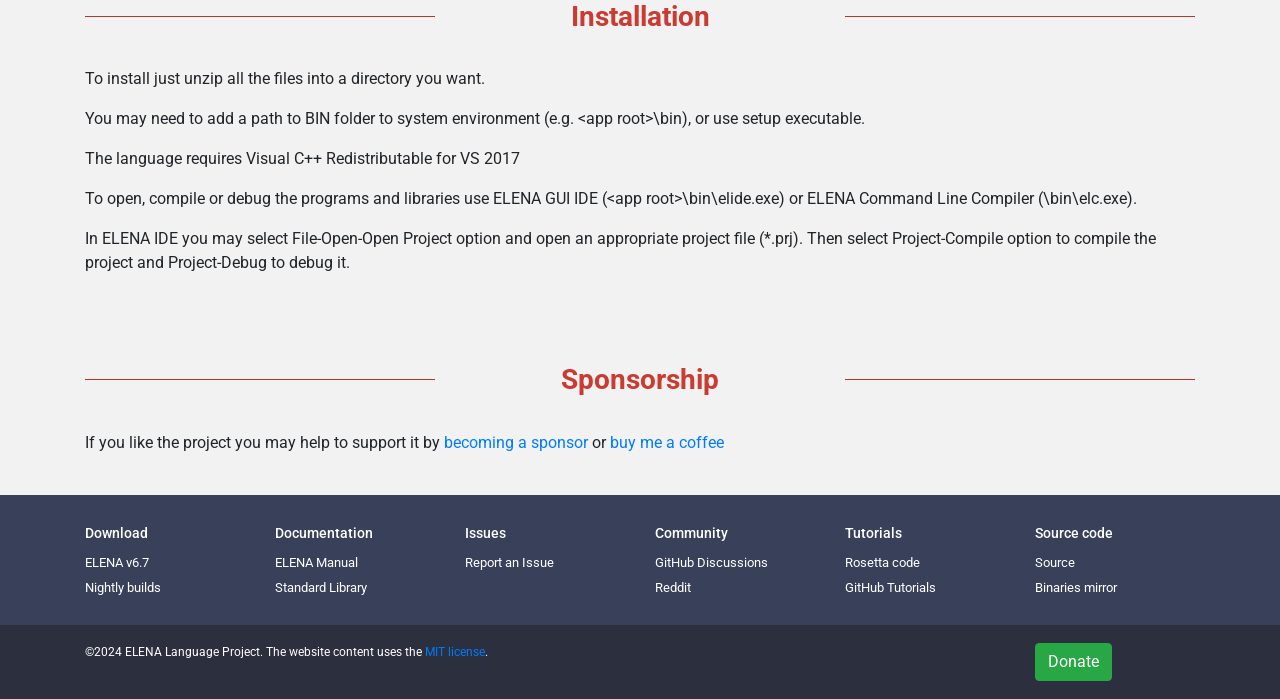
==== commit 8151d05d: "updating" ====
--- a/index.html
+++ b/index.html
@@ -67,7 +67,7 @@
       <div class="row">
         <div class="col-lg-3 col-md-1 col-sm-1"></div>
         <div class="col-lg-3 col-md-5 col-sm-5">
-          <a class="btn btn-success btn-lg btn-block" href="https://github.com/ELENA-LANG/elena-lang/releases/tag/v6.5.0" role="button">Download v6.5</a>
+          <a class="btn btn-success btn-lg btn-block" href="https://github.com/ELENA-LANG/elena-lang/releases/tag/v6.7.0" role="button">Download v6.7</a>
         </br/>
 
         </div>
@@ -260,7 +260,7 @@
           <h6>Download</h6>
           <ul class="nav flex-column">
             <li class="nav-item">
-              <a class="nav-link" href="https://github.com/ELENA-LANG/elena-lang/releases/tag/v6.5.0">ELENA v6.5</a>
+              <a class="nav-link" href="https://github.com/ELENA-LANG/elena-lang/releases/tag/v6.7.0">ELENA v6.7</a>
             </li>
             <li class="nav-item">
               <a class="nav-link" href="https://ci.appveyor.com/project/arakov/elena-lang/build/artifacts">Nightly builds</a>
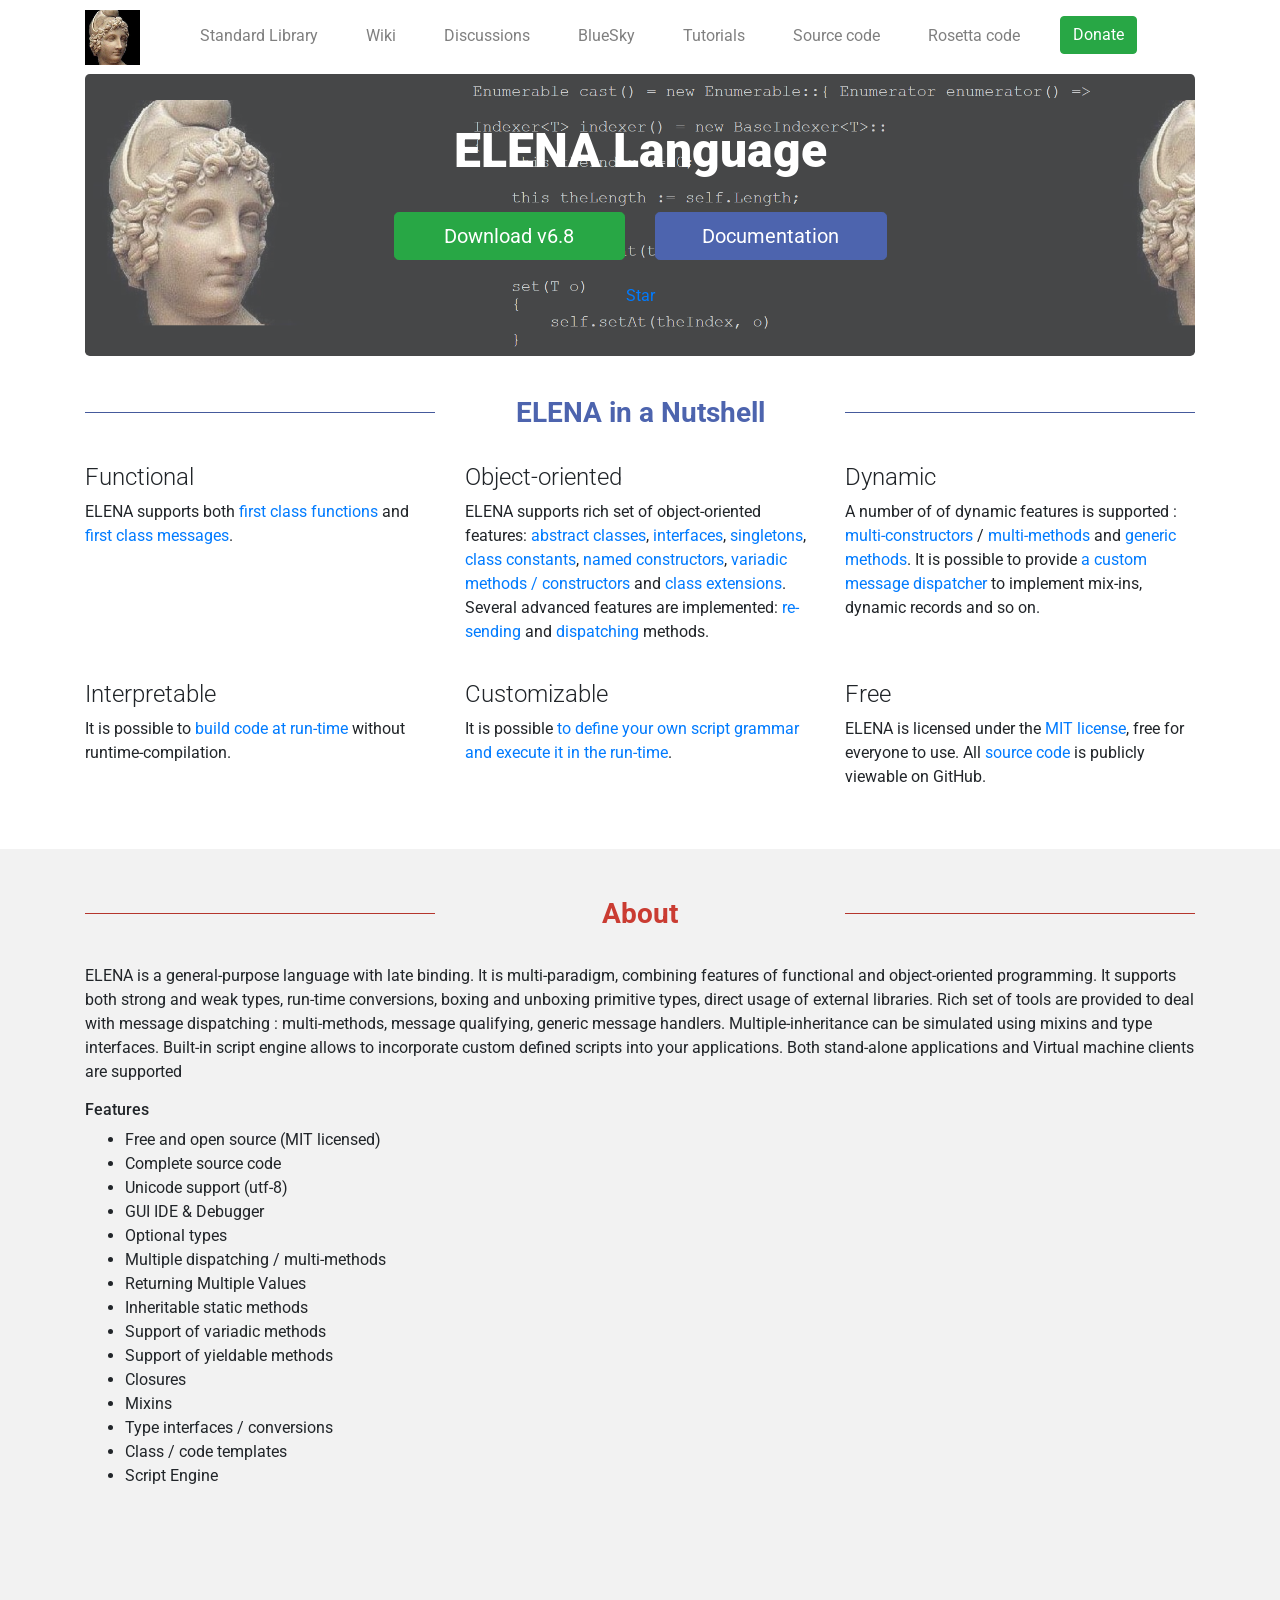
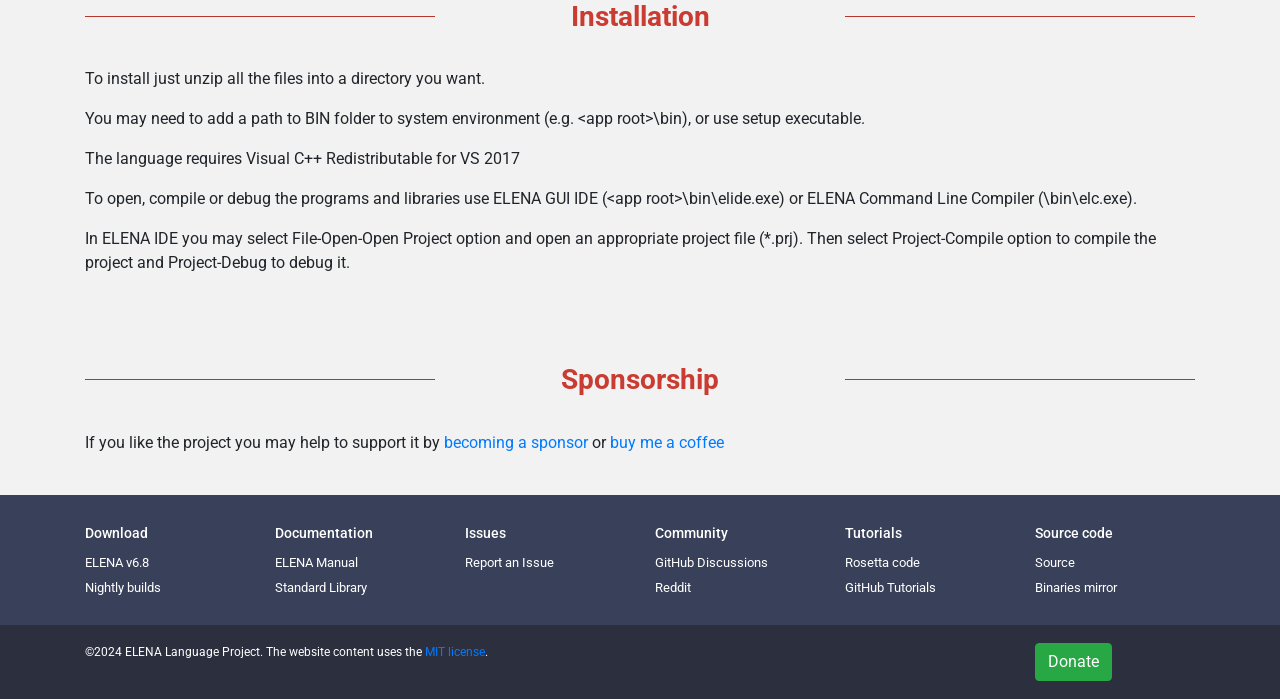
==== commit 8234aaa3: "new release info" ====
--- a/index.html
+++ b/index.html
@@ -67,7 +67,7 @@
       <div class="row">
         <div class="col-lg-3 col-md-1 col-sm-1"></div>
         <div class="col-lg-3 col-md-5 col-sm-5">
-          <a class="btn btn-success btn-lg btn-block" href="https://github.com/ELENA-LANG/elena-lang/releases/tag/v6.7.0" role="button">Download v6.7</a>
+          <a class="btn btn-success btn-lg btn-block" href="https://github.com/ELENA-LANG/elena-lang/releases/tag/v6.8.0" role="button">Download v6.8</a>
         </br/>
 
         </div>
@@ -260,7 +260,7 @@
           <h6>Download</h6>
           <ul class="nav flex-column">
             <li class="nav-item">
-              <a class="nav-link" href="https://github.com/ELENA-LANG/elena-lang/releases/tag/v6.7.0">ELENA v6.7</a>
+              <a class="nav-link" href="https://github.com/ELENA-LANG/elena-lang/releases/tag/v6.8.0">ELENA v6.8</a>
             </li>
             <li class="nav-item">
               <a class="nav-link" href="https://ci.appveyor.com/project/arakov/elena-lang/build/artifacts">Nightly builds</a>
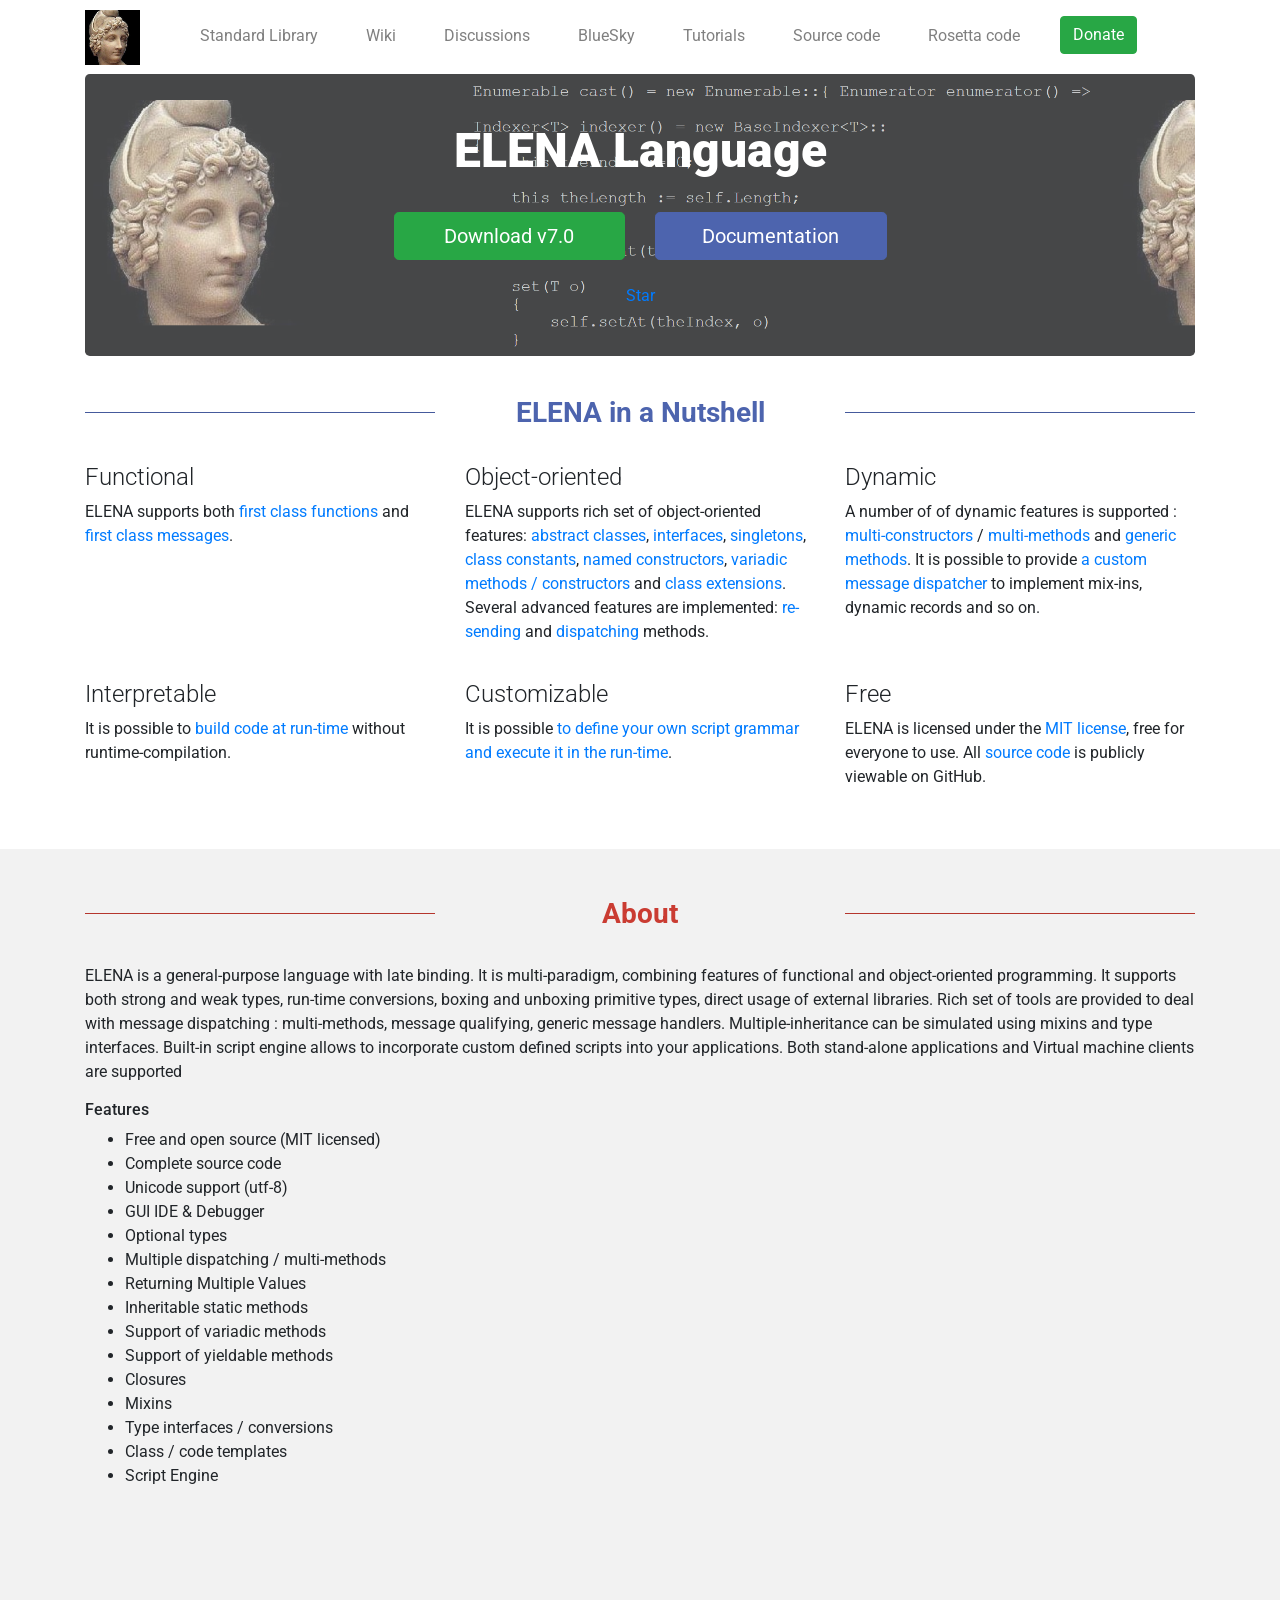
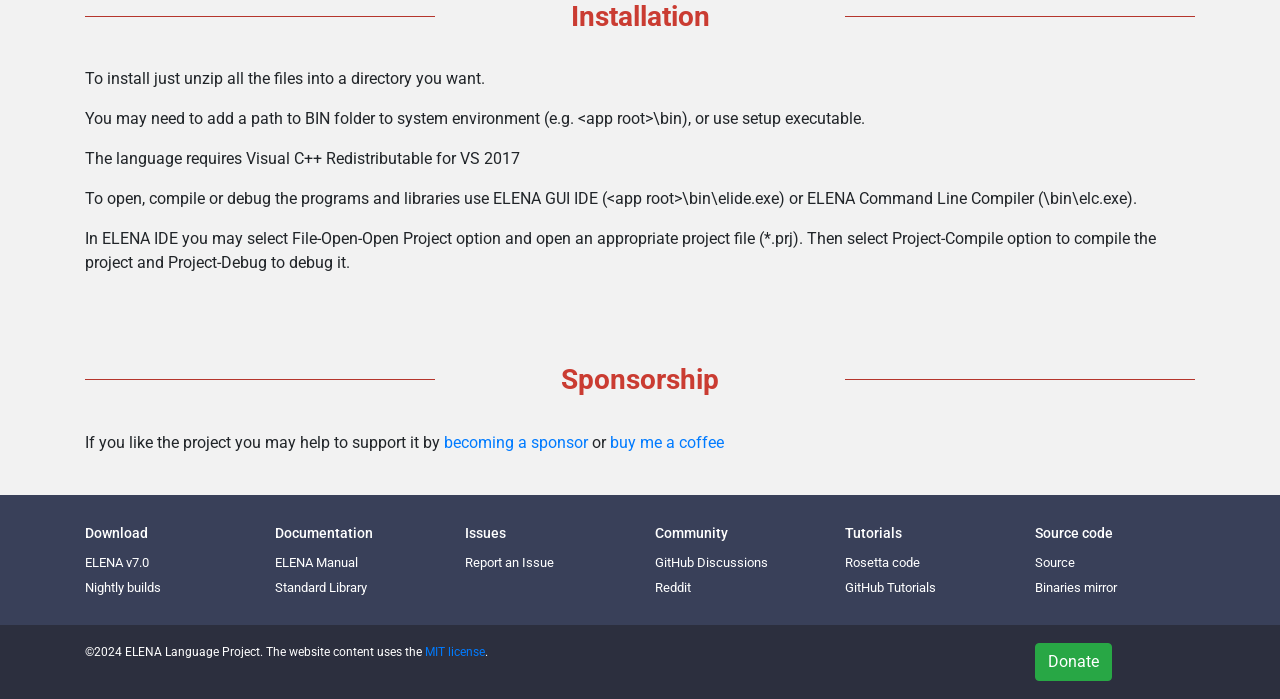
==== commit 86d0c2b9: "updating home page" ====
--- a/index.html
+++ b/index.html
@@ -67,7 +67,7 @@
       <div class="row">
         <div class="col-lg-3 col-md-1 col-sm-1"></div>
         <div class="col-lg-3 col-md-5 col-sm-5">
-          <a class="btn btn-success btn-lg btn-block" href="https://github.com/ELENA-LANG/elena-lang/releases/tag/v6.8.0" role="button">Download v6.8</a>
+          <a class="btn btn-success btn-lg btn-block" href="https://github.com/ELENA-LANG/elena-lang/releases/tag/v7.0.0" role="button">Download v7.0</a>
         </br/>
 
         </div>
@@ -260,7 +260,7 @@
           <h6>Download</h6>
           <ul class="nav flex-column">
             <li class="nav-item">
-              <a class="nav-link" href="https://github.com/ELENA-LANG/elena-lang/releases/tag/v6.8.0">ELENA v6.8</a>
+              <a class="nav-link" href="https://github.com/ELENA-LANG/elena-lang/releases/tag/v7.0.0">ELENA v7.0</a>
             </li>
             <li class="nav-item">
               <a class="nav-link" href="https://ci.appveyor.com/project/arakov/elena-lang/build/artifacts">Nightly builds</a>
